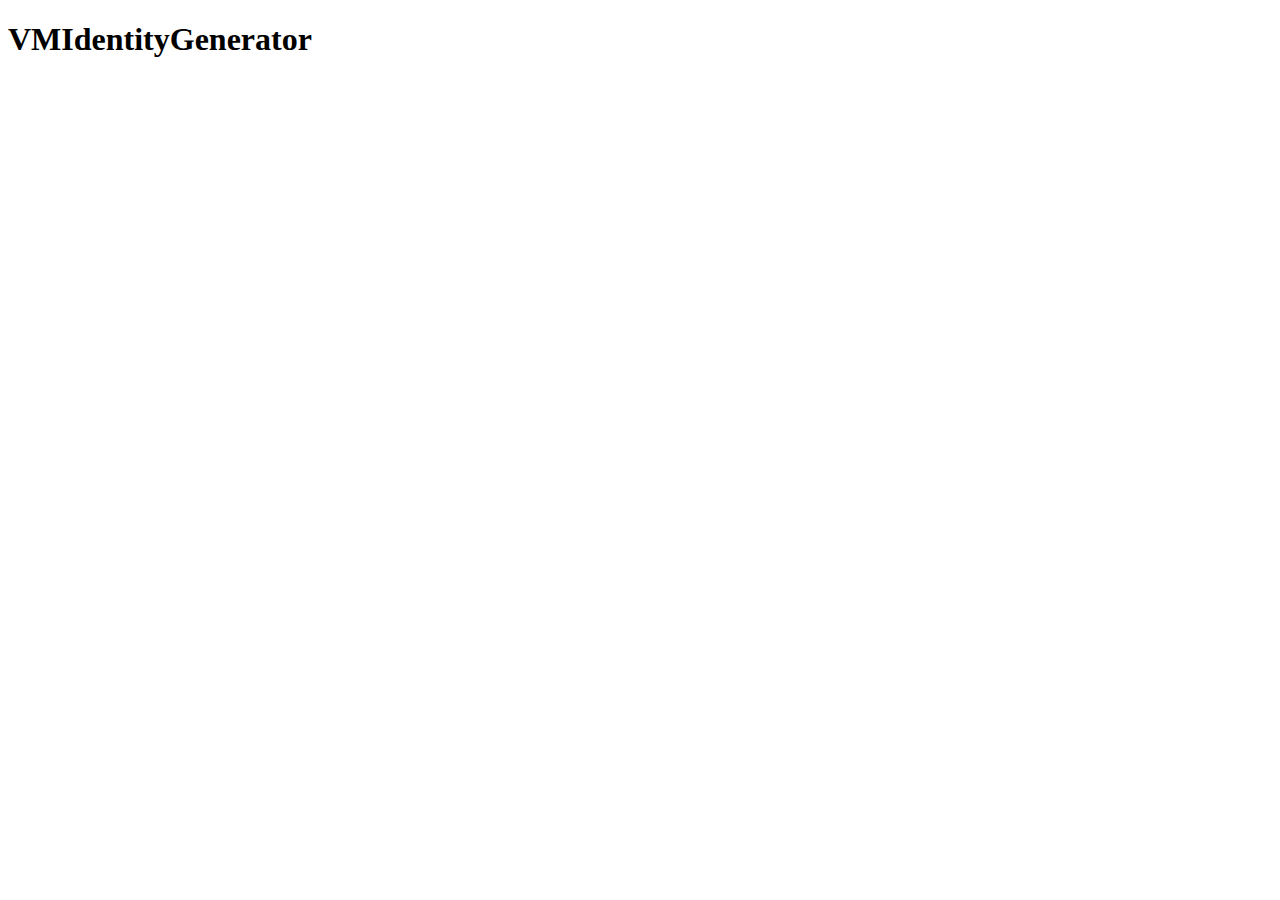
==== About/index.html @ 4bc69445 "Creates an about page that a user can look at." ====
<!DOCTYPE html>
<html>
  <head>
    <meta charset="utf-9" />
    <title>VMIdentityGenerator!</title>
  </head>
  <body>
    <div class="title">
      <h1>VMIdentityGenerator</h1>
    </div>
  </body>
</html>
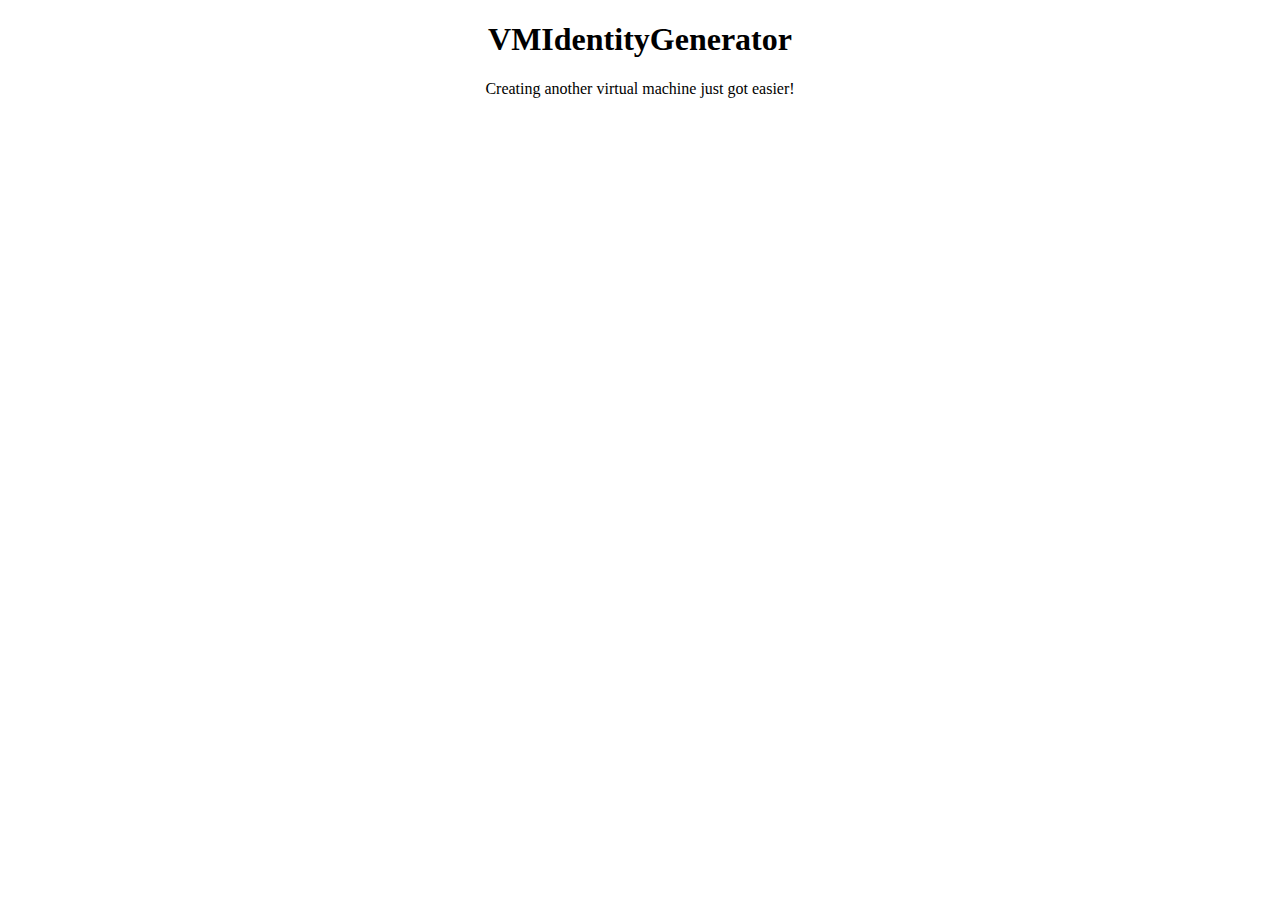
==== commit d474bac2: "Updates the styling rules. Adds a paragraph." ====
--- a/About/index.html
+++ b/About/index.html
@@ -2,11 +2,18 @@
 <html>
   <head>
     <meta charset="utf-9" />
-    <title>VMIdentityGenerator!</title>
+    <title>VMIdentityGenerator</title>
+
+    <style>
+        .title {
+            text-align: center;
+        }
+    </style>
   </head>
   <body>
     <div class="title">
       <h1>VMIdentityGenerator</h1>
+      <p>Creating another virtual machine just got easier!</p>
     </div>
   </body>
 </html>
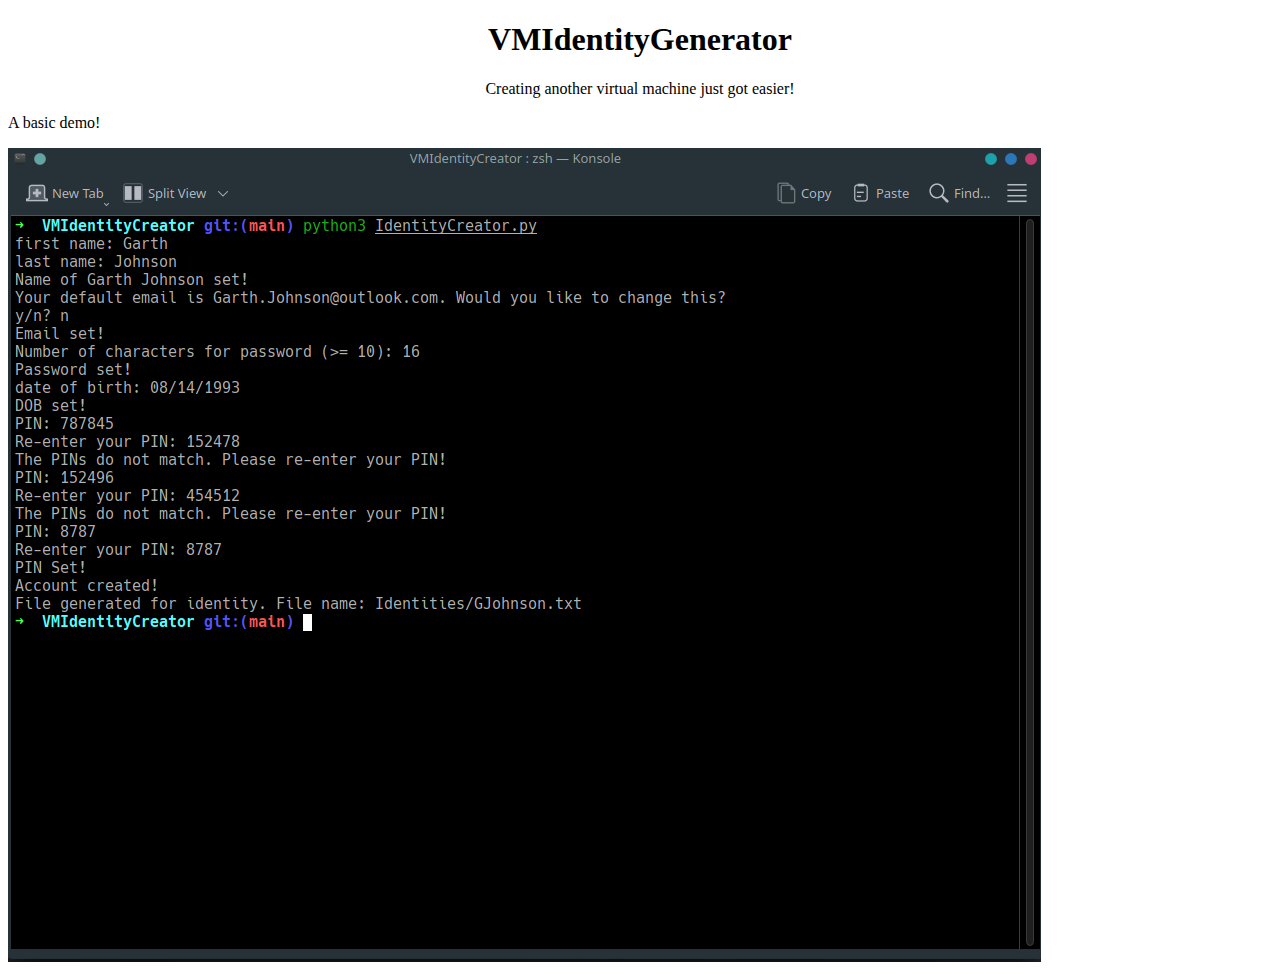
==== commit f1f4efa9: "Adds a sample photo of the process." ====
--- a/About/index.html
+++ b/About/index.html
@@ -5,9 +5,9 @@
     <title>VMIdentityGenerator</title>
 
     <style>
-        .title {
-            text-align: center;
-        }
+      .title {
+        text-align: center;
+      }
     </style>
   </head>
   <body>
@@ -15,5 +15,10 @@
       <h1>VMIdentityGenerator</h1>
       <p>Creating another virtual machine just got easier!</p>
     </div>
+
+    <div class="container">
+        <p>A basic demo!</p>
+        <img src="./example.png" alt="Example image for using the application.">
+    </div>
   </body>
 </html>
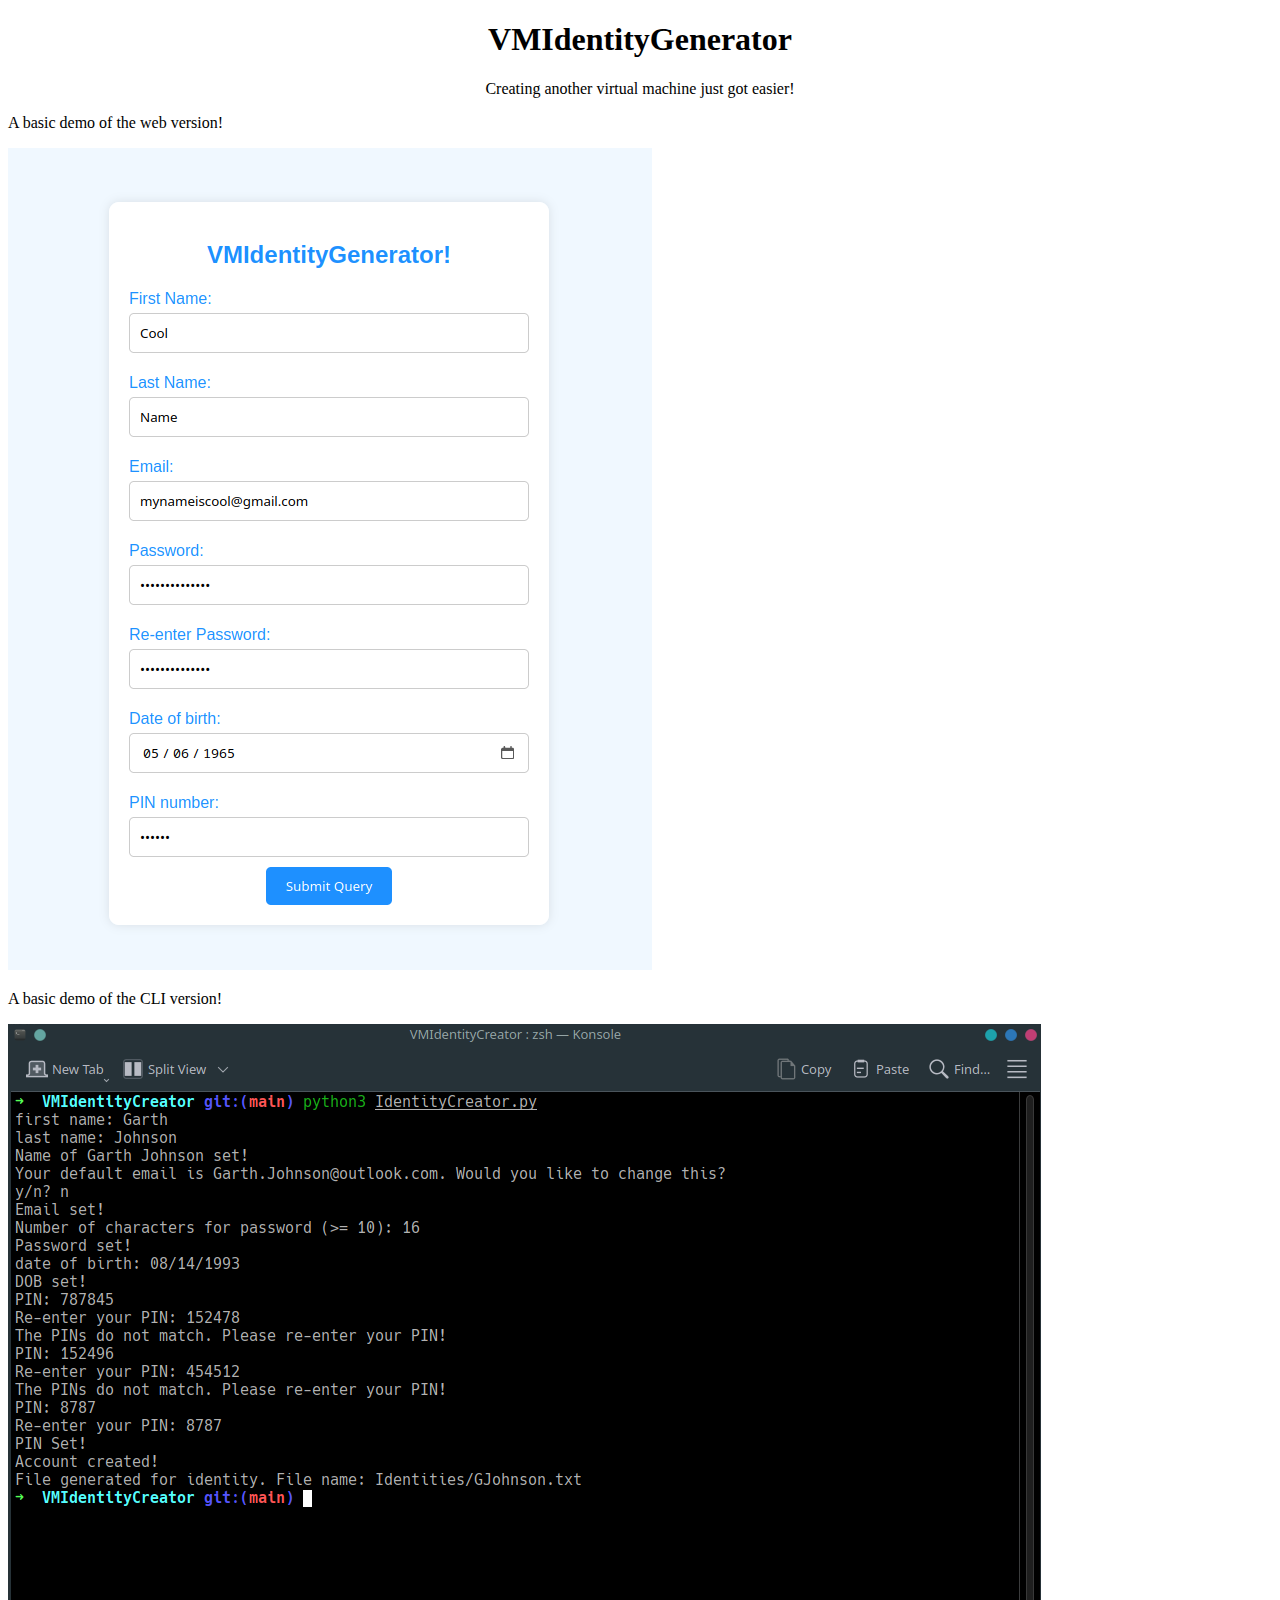
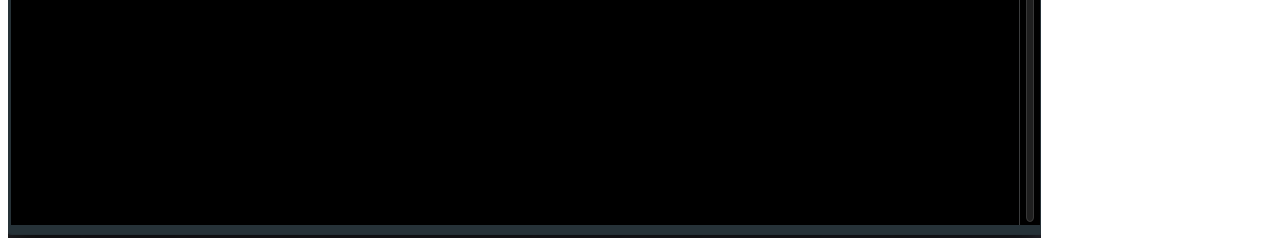
==== commit 4a751f11: "Creates a web interface. Update the about page to show the web interface." ====
--- a/About/index.html
+++ b/About/index.html
@@ -17,8 +17,13 @@
     </div>
 
     <div class="container">
-        <p>A basic demo!</p>
-        <img src="./example.png" alt="Example image for using the application.">
+      <p>A basic demo of the web version!</p>
+      <img src="./Web_version_example.png" alt="Web example of this program" />
+      <br />
+
+      <p>A basic demo of the CLI version!</p>
+      <img src="./example.png" alt="Example image for using the application." />
     </div>
   </body>
 </html>
+  